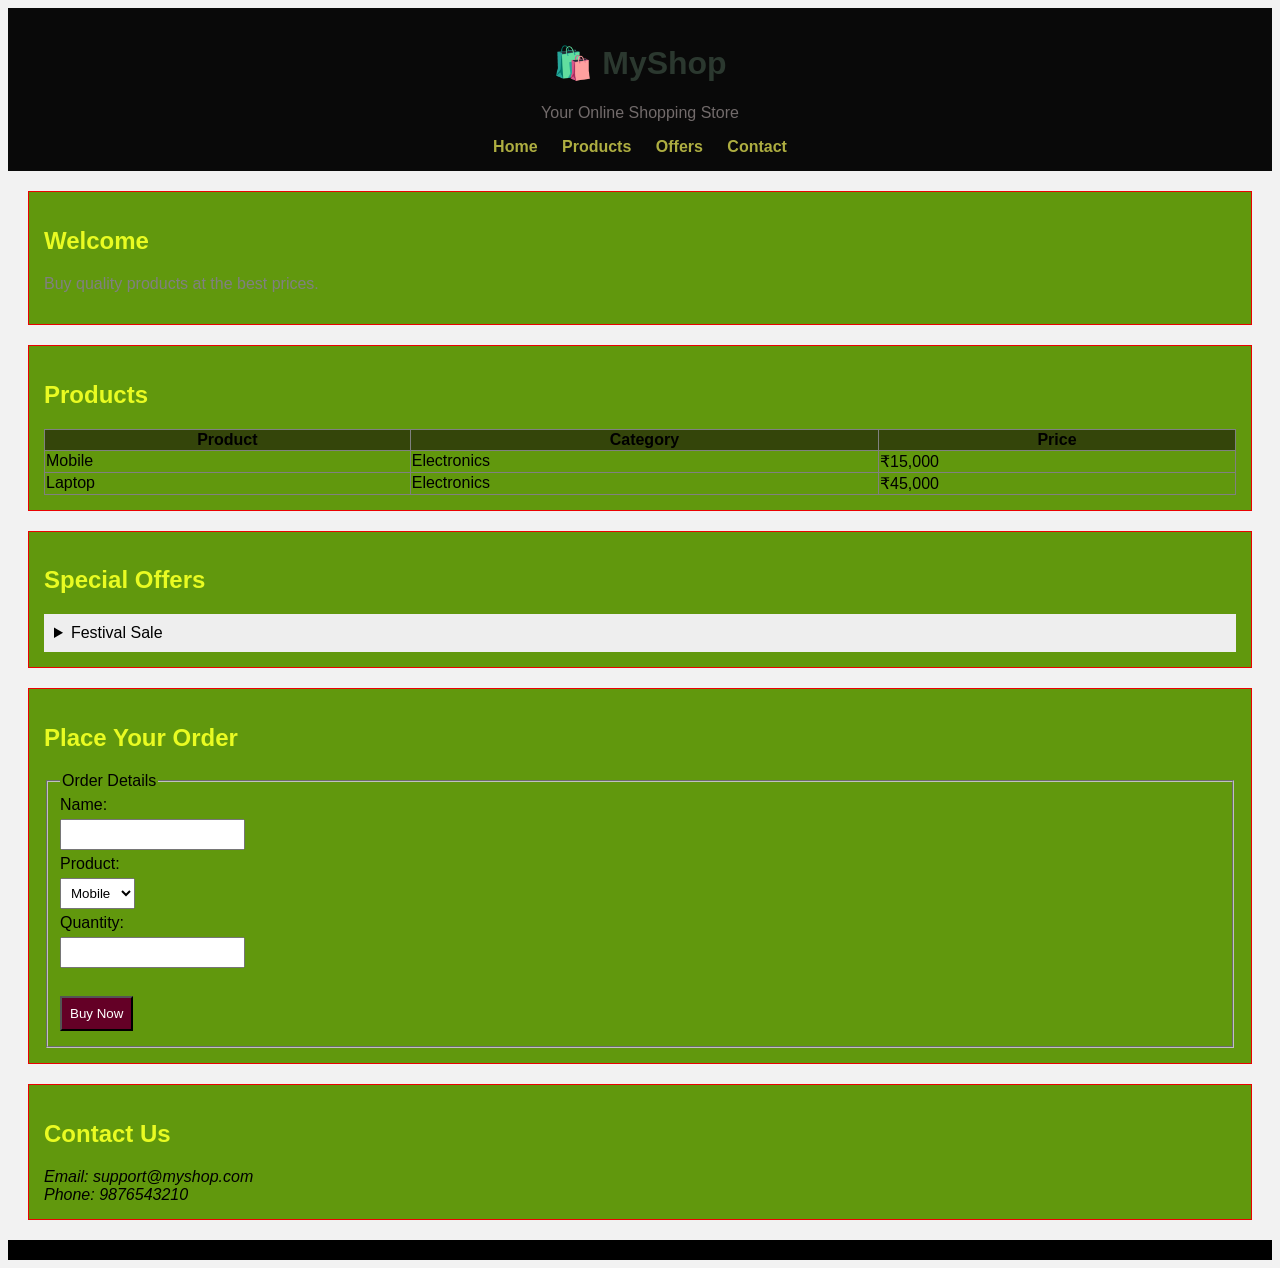
==== css.html @ 7d992740 "first commit" ====
<!DOCTYPE html>
<html lang="en">
<head>
    <meta charset="UTF-8">
    <title>MyShop | E-Commerce Website</title>

    <!-- ============================= -->
    <!-- EXTERNAL CSS (Embedded Here) -->
    <!-- ============================= -->
    <style>
        footer {
            background-color: black;
            color: rgb(87, 213, 28);
            text-align: center;
            padding: 10px;
        }

        h2 {
            color: rgb(233, 251, 34);
        }

        input, select {
            padding: 6px;
            margin: 5px 0;
        }

        details {
            background-color: #eee;
            padding: 10px;
        }
    </style>

    <!-- ============================= -->
    <!-- INTERNAL CSS -->
    <!-- ============================= -->
    <style>
        body {
            font-family: Arial;
            background-color: #f2f2f2;
        }

        header {
            background-color: #090909;
            color: rgb(114, 107, 107);
            padding: 15px;
            text-align: center;
        }

        nav a {
            color: rgb(174, 174, 65);
            margin: 10px;
            text-decoration: none;
            font-weight: bold;
        }

        section {
            background-color: rgb(97, 152, 13);
            margin: 20px;
            padding: 15px;
            border: 1px solid #ea0202;
        }

        table {
            width: 100%;
            border-collapse: collapse;
        }

        th {
            background-color: rgb(52, 69, 10);
        }
    </style>
</head>

<body>

<header>
    <!-- INLINE CSS -->
    <h1 style="color: rgb(43, 56, 47);">🛍️ MyShop</h1>
    <p>Your Online Shopping Store</p>

    <nav>
        <a href="#home">Home</a>
        <a href="#products">Products</a>
        <a href="#offers">Offers</a>
        <a href="#contact">Contact</a>
    </nav>
</header>

<!-- HOME -->
<section id="home">
    <h2>Welcome</h2>
    <p style="color: gray;">Buy quality products at the best prices.</p>
</section>

<!-- PRODUCTS -->
<section id="products">
    <h2>Products</h2>

    <table border="1">
        <tr>
            <th>Product</th>
            <th>Category</th>
            <th>Price</th>
        </tr>
        <tr>
            <td>Mobile</td>
            <td>Electronics</td>
            <td>₹15,000</td>
        </tr>
        <tr>
            <td>Laptop</td>
            <td>Electronics</td>
            <td>₹45,000</td>
        </tr>
    </table>
</section>

<!-- OFFERS -->
<section id="offers">
    <h2>Special Offers</h2>
    <details>
        <summary>Festival Sale</summary>
        <p>Get up to 50% discount on selected items.</p>
    </details>
</section>

<!-- ORDER FORM -->
<section>
    <h2>Place Your Order</h2>

    <form>
        <fieldset>
            <legend>Order Details</legend>

            Name:<br>
            <input type="text"><br>

            Product:<br>
            <select>
                <option>Mobile</option>
                <option>Laptop</option>
            </select><br>

            Quantity:<br>
            <input type="number" min="1"><br><br>

            <!-- INLINE CSS -->
            <input type="submit" value="Buy Now"
                   style="background-color: rgb(100, 0, 38); color: white; padding: 8px;">
        </fieldset>
    </form>
</section>

<!-- CONTACT -->
<section id="contact">
    <h2>Contact Us</h2>
    <address>
        Email: support@myshop.com<br>
        Phone: 9876543210
    </address>
</section>

<footer>

</footer>

</body>
</html>
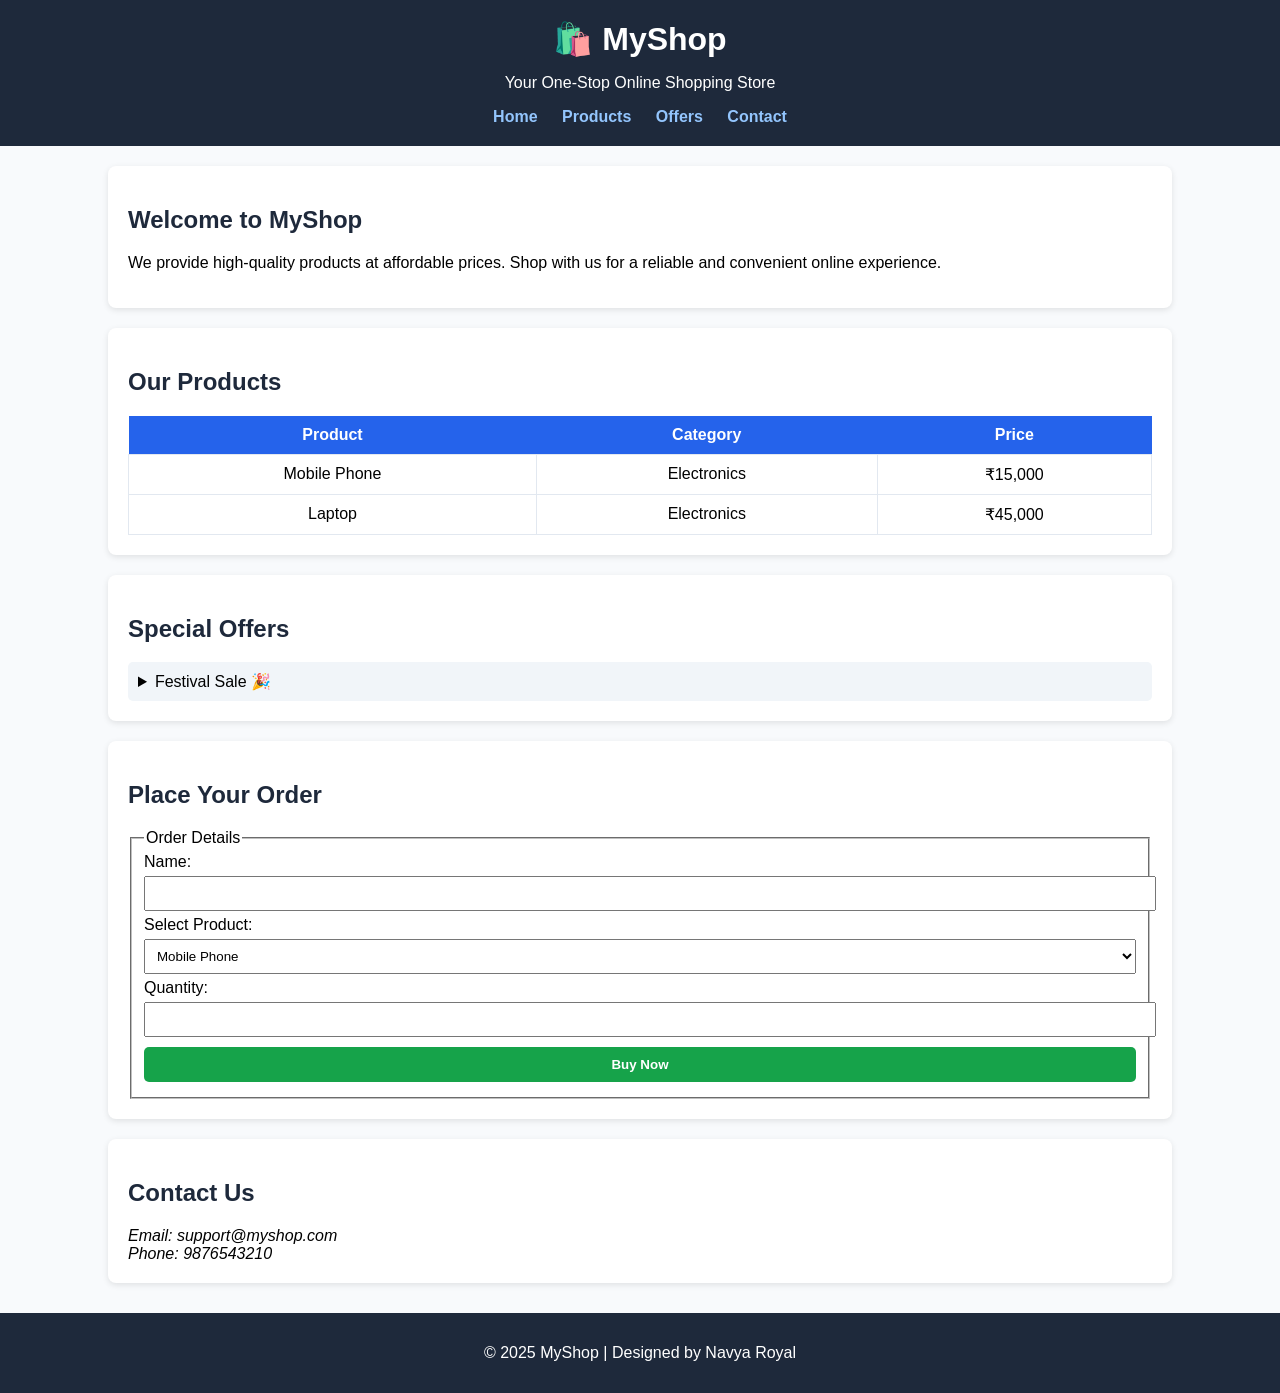
==== commit 2c53a3dd: "added images and code in structure" ====
--- a/css.html
+++ b/css.html
@@ -4,69 +4,98 @@
     <meta charset="UTF-8">
     <title>MyShop | E-Commerce Website</title>
 
-    <!-- ============================= -->
-    <!-- EXTERNAL CSS (Embedded Here) -->
-    <!-- ============================= -->
-    <style>
-        footer {
-            background-color: black;
-            color: rgb(87, 213, 28);
-            text-align: center;
-            padding: 10px;
-        }
-
-        h2 {
-            color: rgb(233, 251, 34);
-        }
-
-        input, select {
-            padding: 6px;
-            margin: 5px 0;
-        }
-
-        details {
-            background-color: #eee;
-            padding: 10px;
-        }
-    </style>
-
-    <!-- ============================= -->
-    <!-- INTERNAL CSS -->
-    <!-- ============================= -->
     <style>
         body {
-            font-family: Arial;
-            background-color: #f2f2f2;
+            font-family: Arial, sans-serif;
+            background-color: #f8fafc;
+            margin: 0;
         }
 
         header {
-            background-color: #090909;
-            color: rgb(114, 107, 107);
-            padding: 15px;
+            background-color: #1e293b;
+            color: white;
+            padding: 20px;
             text-align: center;
         }
 
+        header h1 {
+            margin: 0;
+        }
+
         nav a {
-            color: rgb(174, 174, 65);
+            color: #93c5fd;
             margin: 10px;
             text-decoration: none;
             font-weight: bold;
         }
 
+        nav a:hover {
+            color: white;
+        }
+
         section {
-            background-color: rgb(97, 152, 13);
-            margin: 20px;
-            padding: 15px;
-            border: 1px solid #ea0202;
+            background-color: #ffffff;
+            margin: 20px auto;
+            padding: 20px;
+            width: 80%;
+            border-radius: 8px;
+            box-shadow: 0 2px 6px rgba(0,0,0,0.1);
+        }
+
+        h2 {
+            color: #1e293b;
         }
 
         table {
             width: 100%;
             border-collapse: collapse;
+            margin-top: 10px;
         }
 
         th {
-            background-color: rgb(52, 69, 10);
+            background-color: #2563eb;
+            color: white;
+            padding: 10px;
+        }
+
+        td {
+            border: 1px solid #e2e8f0;
+            padding: 10px;
+            text-align: center;
+        }
+
+        input, select {
+            padding: 8px;
+            margin: 5px 0;
+            width: 100%;
+        }
+
+        input[type="submit"] {
+            background-color: #16a34a;
+            color: white;
+            padding: 10px;
+            border: none;
+            border-radius: 5px;
+            cursor: pointer;
+            font-weight: bold;
+        }
+
+        input[type="submit"]:hover {
+            background-color: #15803d;
+        }
+
+        details {
+            background-color: #f1f5f9;
+            padding: 10px;
+            border-radius: 5px;
+        }
+
+        footer {
+            background-color: #1e293b;
+            color: white;
+            text-align: center;
+            padding: 15px;
+            margin-top: 30px;
         }
     </style>
 </head>
@@ -74,9 +103,8 @@
 <body>
 
 <header>
-    <!-- INLINE CSS -->
-    <h1 style="color: rgb(43, 56, 47);">🛍️ MyShop</h1>
-    <p>Your Online Shopping Store</p>
+    <h1>🛍️ MyShop</h1>
+    <p>Your One-Stop Online Shopping Store</p>
 
     <nav>
         <a href="#home">Home</a>
@@ -86,24 +114,22 @@
     </nav>
 </header>
 
-<!-- HOME -->
 <section id="home">
-    <h2>Welcome</h2>
-    <p style="color: gray;">Buy quality products at the best prices.</p>
+    <h2>Welcome to MyShop</h2>
+    <p>We provide high-quality products at affordable prices. Shop with us for a reliable and convenient online experience.</p>
 </section>
 
-<!-- PRODUCTS -->
 <section id="products">
-    <h2>Products</h2>
+    <h2>Our Products</h2>
 
-    <table border="1">
+    <table>
         <tr>
             <th>Product</th>
             <th>Category</th>
             <th>Price</th>
         </tr>
         <tr>
-            <td>Mobile</td>
+            <td>Mobile Phone</td>
             <td>Electronics</td>
             <td>₹15,000</td>
         </tr>
@@ -115,16 +141,14 @@
     </table>
 </section>
 
-<!-- OFFERS -->
 <section id="offers">
     <h2>Special Offers</h2>
     <details>
-        <summary>Festival Sale</summary>
-        <p>Get up to 50% discount on selected items.</p>
+        <summary>Festival Sale 🎉</summary>
+        <p>Get up to 50% discount on selected products during our special festival sale.</p>
     </details>
 </section>
 
-<!-- ORDER FORM -->
 <section>
     <h2>Place Your Order</h2>
 
@@ -132,26 +156,23 @@
         <fieldset>
             <legend>Order Details</legend>
 
-            Name:<br>
-            <input type="text"><br>
+            <label>Name:</label>
+            <input type="text" required>
 
-            Product:<br>
+            <label>Select Product:</label>
             <select>
-                <option>Mobile</option>
+                <option>Mobile Phone</option>
                 <option>Laptop</option>
-            </select><br>
+            </select>
 
-            Quantity:<br>
-            <input type="number" min="1"><br><br>
+            <label>Quantity:</label>
+            <input type="number" min="1">
 
-            <!-- INLINE CSS -->
-            <input type="submit" value="Buy Now"
-                   style="background-color: rgb(100, 0, 38); color: white; padding: 8px;">
+            <input type="submit" value="Buy Now">
         </fieldset>
     </form>
 </section>
 
-<!-- CONTACT -->
 <section id="contact">
     <h2>Contact Us</h2>
     <address>
@@ -161,7 +182,7 @@
 </section>
 
 <footer>
-
+    <p>© 2025 MyShop | Designed by Navya Royal</p>
 </footer>
 
 </body>
